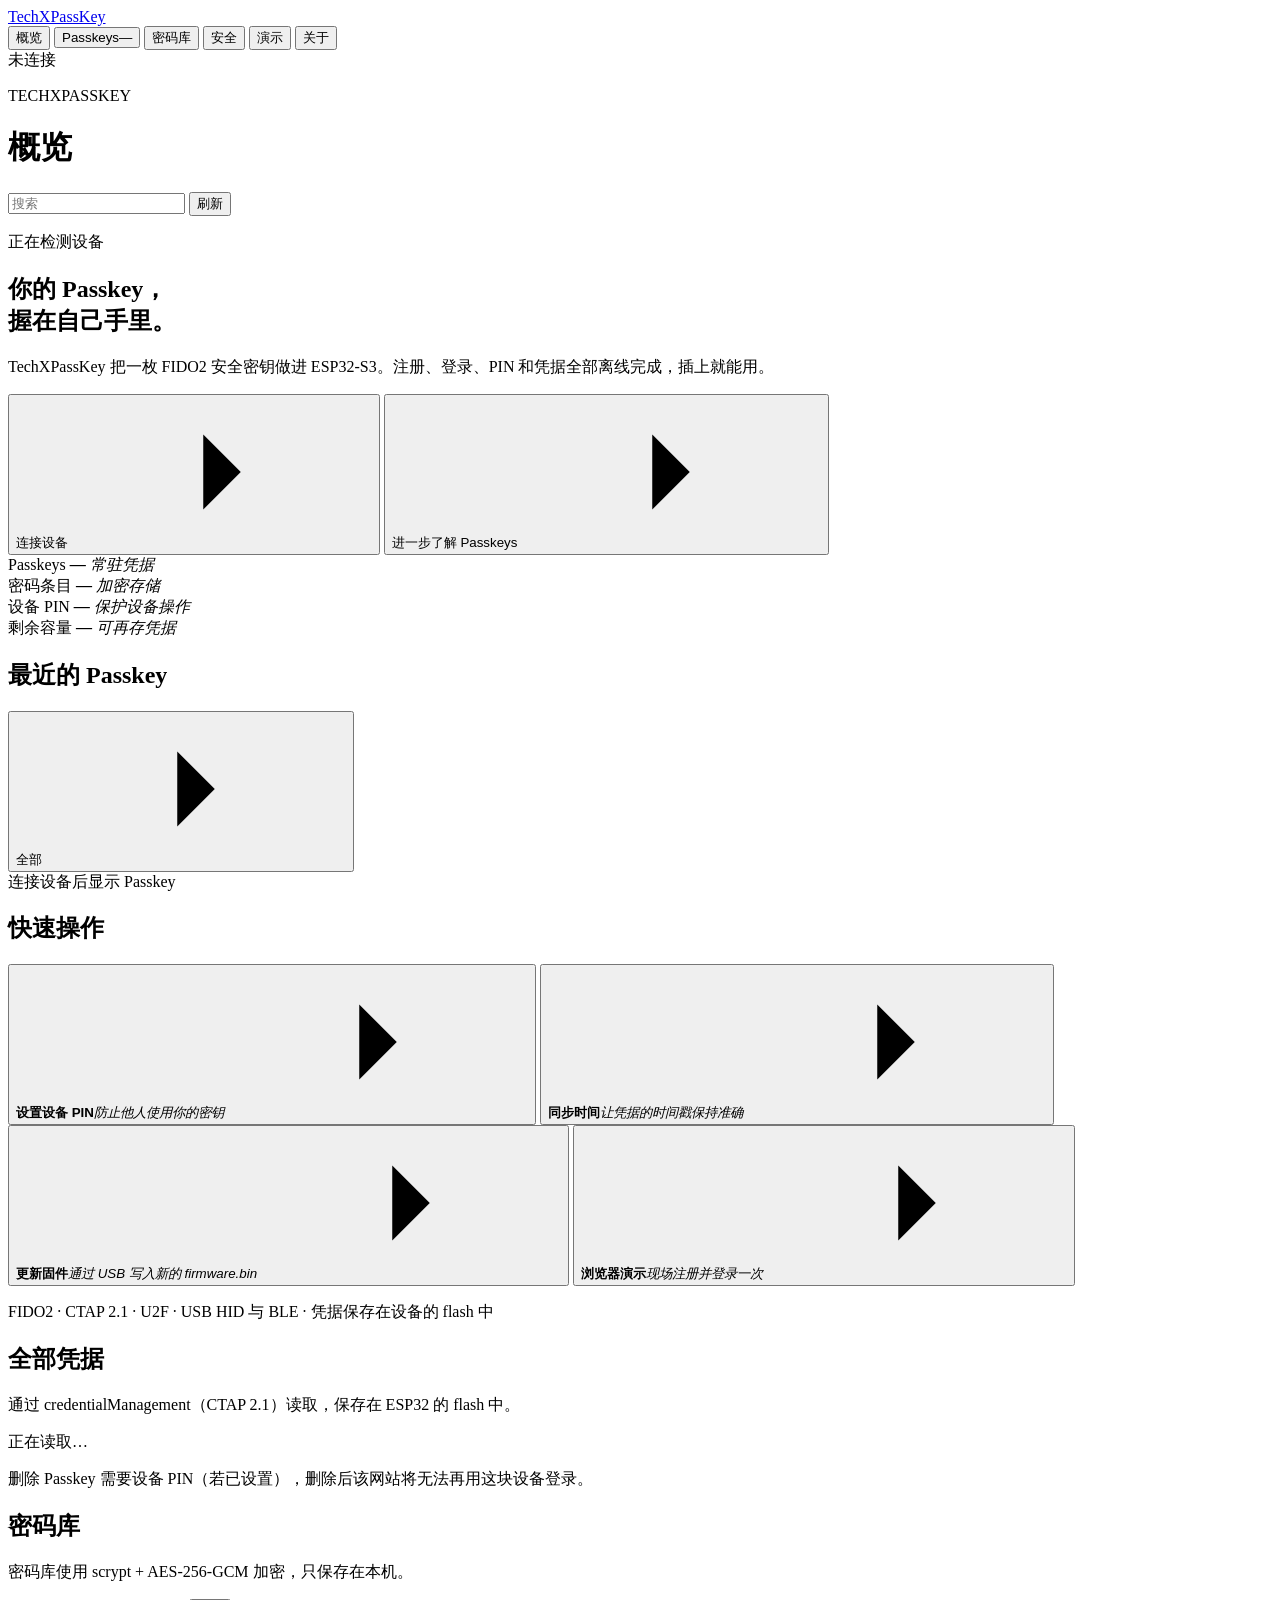
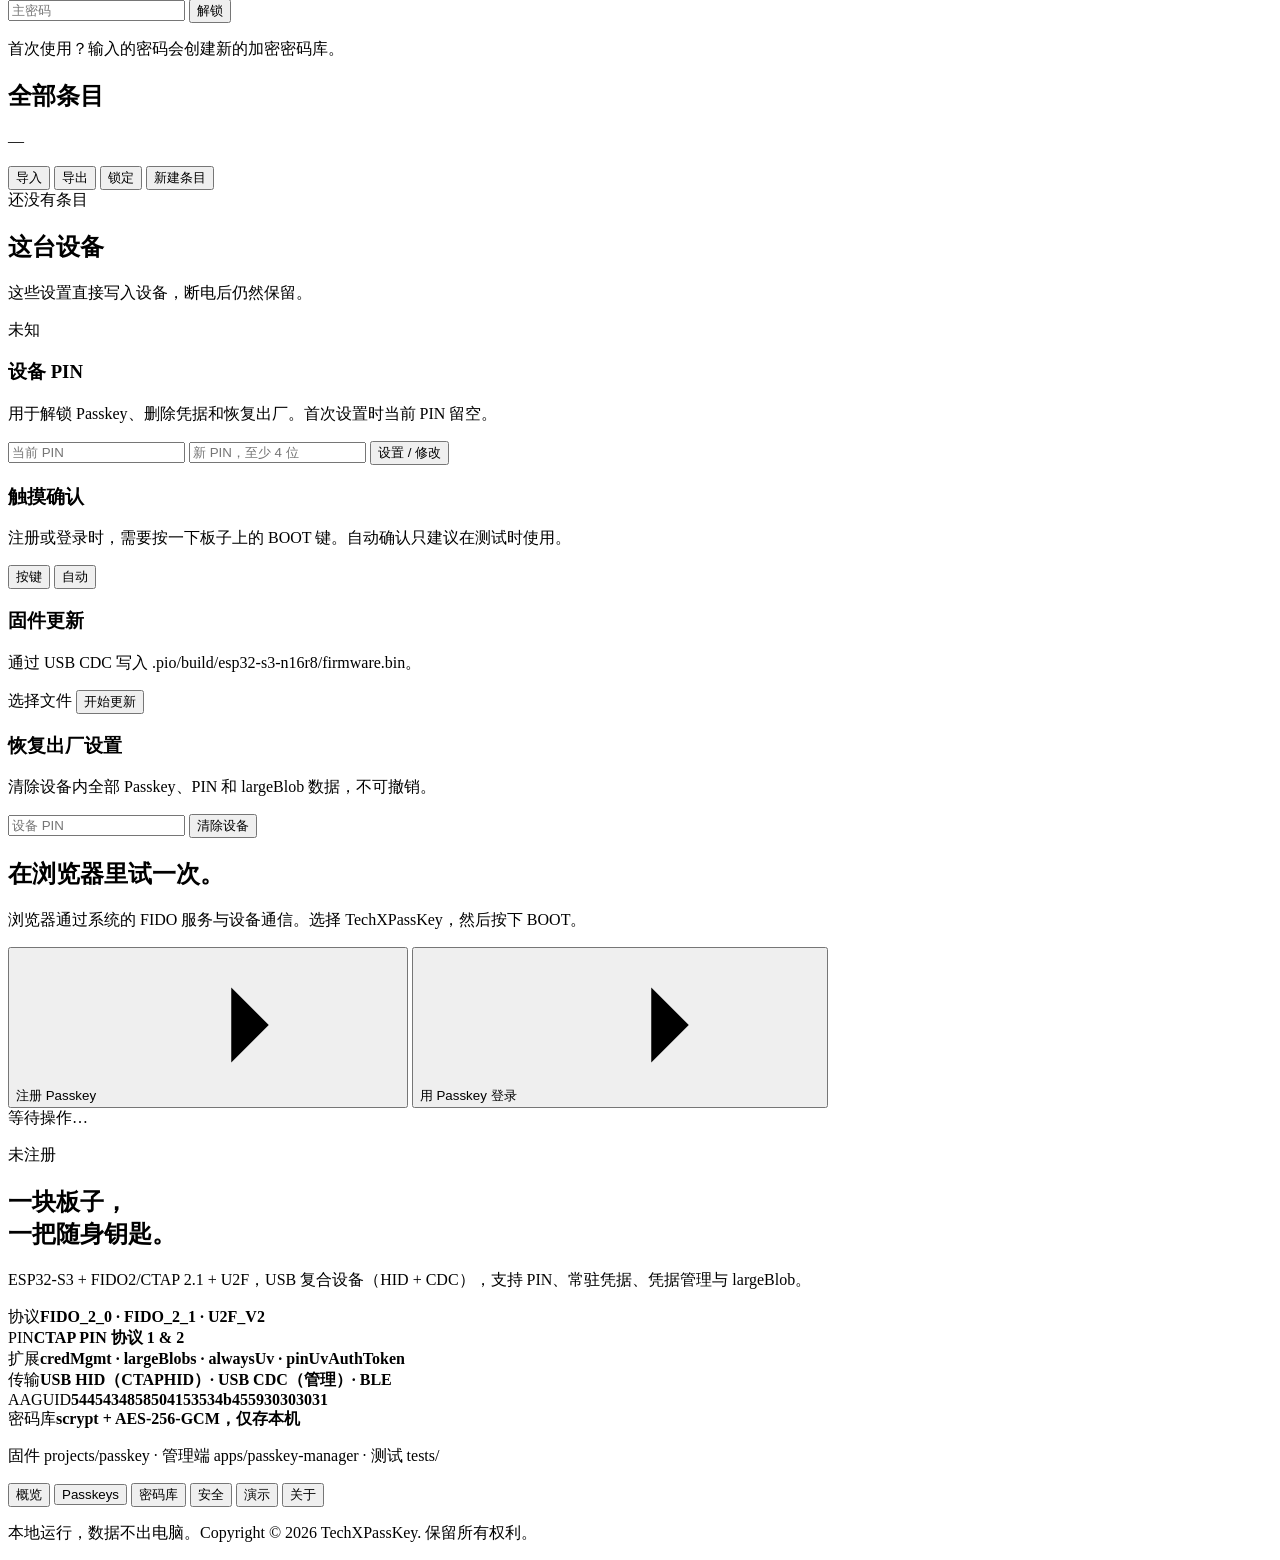
==== manager/web/index.html @ 2bb35ff6 "feat: ESP32-S3 FIDO2 passkey firmware, Apple-style manager and Android companion" ====
<!doctype html>
<html lang="zh-CN">
<head>
<meta charset="utf-8">
<meta name="viewport" content="width=device-width, initial-scale=1">
<title>TechXPassKey</title>
<link rel="stylesheet" href="/app.css">
<link rel="icon" href="/favicon.svg">
</head>
<body>
<svg width="0" height="0" style="position:absolute" aria-hidden="true">
  <defs>
    <symbol id="i-chevron" viewBox="0 0 24 24"><path d="m9 6 6 6-6 6"/></symbol>
    <symbol id="i-x" viewBox="0 0 24 24"><path d="m6 6 12 12M18 6 6 18"/></symbol>
    <symbol id="i-eye" viewBox="0 0 24 24"><path d="M2 12s3.5-6 10-6 10 6 10 6-3.5 6-10 6-10-6-10-6Z"/><circle cx="12" cy="12" r="3"/></symbol>
    <symbol id="i-sparkle" viewBox="0 0 24 24"><path d="M12 3v4m0 10v4M3 12h4m10 0h4M6 6l2.5 2.5M15.5 15.5 18 18M18 6l-2.5 2.5M8.5 15.5 6 18"/></symbol>
    <symbol id="i-upload" viewBox="0 0 24 24"><path d="M12 16V4m0 0 4 4m-4-4L8 8M4 20h16"/></symbol>
    <symbol id="i-lock" viewBox="0 0 24 24"><rect x="4" y="10" width="16" height="11" rx="3"/><path d="M8 10V7a4 4 0 0 1 8 0v3"/></symbol>
    <symbol id="i-check" viewBox="0 0 24 24"><path d="m5 13 4 4L19 7"/></symbol>
  </defs>
</svg>

<header class="gn">
  <div class="gn-wrap">
    <a class="gn-brand" href="#" data-view="overview">TechXPassKey</a>
    <nav class="gn-nav" aria-label="主导航">
      <button class="nav-item is-active" data-view="overview">概览</button>
      <button class="nav-item" data-view="passkeys">Passkeys<span class="gn-count" id="nav-passkeys">—</span></button>
      <button class="nav-item" data-view="vault">密码库</button>
      <button class="nav-item" data-view="security">安全</button>
      <button class="nav-item" data-view="demo">演示</button>
      <button class="nav-item" data-view="about">关于</button>
    </nav>
    <div class="gn-status" title="设备状态">
      <span class="dot" id="device-dot"></span>
      <span class="gn-device" id="device-name">未连接</span>
      <span class="gn-port" id="device-port"></span>
    </div>
  </div>
</header>

<main class="page">
  <div class="page-head">
    <p class="eyebrow" id="eyebrow">TECHXPASSKEY</p>
    <div class="page-head-row">
      <h1 id="page-title">概览</h1>
      <div class="page-tools">
        <label class="search">
          <input id="global-search" type="search" placeholder="搜索" autocomplete="off" aria-label="搜索">
        </label>
        <button class="text-link" id="btn-refresh">刷新</button>
      </div>
    </div>
  </div>

  <!-- OVERVIEW -->
  <section class="view" data-view="overview">
    <div class="hero">
      <p class="hero-badge" id="hero-badge"><span class="dot"></span><span>正在检测设备</span></p>
      <h2 class="hero-title">你的 Passkey，<br>握在自己手里。</h2>
      <p class="hero-sub">TechXPassKey 把一枚 FIDO2 安全密钥做进 ESP32-S3。注册、登录、PIN 和凭据全部离线完成，插上就能用。</p>
      <div class="hero-links">
        <button class="text-link" id="btn-connect">连接设备 <svg class="icon"><use href="#i-chevron"/></svg></button>
        <button class="text-link" id="btn-go-passkeys">进一步了解 Passkeys <svg class="icon"><use href="#i-chevron"/></svg></button>
      </div>
    </div>

    <div class="band">
      <div class="band-inner specs">
        <div class="spec">
          <span>Passkeys</span>
          <strong id="stat-passkeys">—</strong>
          <em id="stat-passkeys-foot">常驻凭据</em>
        </div>
        <div class="spec">
          <span>密码条目</span>
          <strong id="stat-vault">—</strong>
          <em id="stat-vault-foot">加密存储</em>
        </div>
        <div class="spec">
          <span>设备 PIN</span>
          <strong id="stat-pin">—</strong>
          <em id="stat-pin-foot">保护设备操作</em>
        </div>
        <div class="spec">
          <span>剩余容量</span>
          <strong id="stat-space">—</strong>
          <em>可再存凭据</em>
        </div>
      </div>
    </div>

    <section class="block">
      <div class="block-head">
        <h2>最近的 Passkey</h2>
        <button class="text-link" data-view="passkeys">全部 <svg class="icon"><use href="#i-chevron"/></svg></button>
      </div>
      <div class="list" id="overview-passkeys">
        <div class="empty">连接设备后显示 Passkey</div>
      </div>
    </section>

    <section class="block">
      <h2>快速操作</h2>
      <div class="action-list">
        <button class="action-row" data-action="set-pin">
          <span><strong>设置设备 PIN</strong><em>防止他人使用你的密钥</em></span>
          <svg class="icon"><use href="#i-chevron"/></svg>
        </button>
        <button class="action-row" data-action="sync-time">
          <span><strong>同步时间</strong><em>让凭据的时间戳保持准确</em></span>
          <svg class="icon"><use href="#i-chevron"/></svg>
        </button>
        <button class="action-row" data-action="ota">
          <span><strong>更新固件</strong><em>通过 USB 写入新的 firmware.bin</em></span>
          <svg class="icon"><use href="#i-chevron"/></svg>
        </button>
        <button class="action-row" data-action="demo">
          <span><strong>浏览器演示</strong><em>现场注册并登录一次</em></span>
          <svg class="icon"><use href="#i-chevron"/></svg>
        </button>
      </div>
    </section>

    <p class="footnote">FIDO2 · CTAP 2.1 · U2F · USB HID 与 BLE · 凭据保存在设备的 flash 中</p>
  </section>

  <!-- PASSKEYS -->
  <section class="view is-hidden" data-view="passkeys">
      <div class="block-head">
      <div>
        <h2>全部凭据</h2>
        <p class="muted">通过 credentialManagement（CTAP 2.1）读取，保存在 ESP32 的 flash 中。</p>
      </div>
    </div>
    <div class="list" id="passkey-list">
      <div class="empty">正在读取…</div>
    </div>
    <p class="footnote">删除 Passkey 需要设备 PIN（若已设置），删除后该网站将无法再用这块设备登录。</p>
  </section>

  <!-- VAULT -->
  <section class="view is-hidden" data-view="vault">
    <div id="vault-locked" class="vault-lock">
      <h2 id="unlock-title">密码库</h2>
      <p class="vault-sub" id="unlock-sub">密码库使用 scrypt + AES-256-GCM 加密，只保存在本机。</p>
      <form id="unlock-form" class="vault-form">
        <input class="field" id="unlock-password" type="password" placeholder="主密码" autocomplete="current-password">
        <button class="btn primary" type="submit" id="unlock-submit">解锁</button>
      </form>
      <p class="footnote" id="unlock-hint">首次使用？输入的密码会创建新的加密密码库。</p>
    </div>

    <div id="vault-unlocked" class="is-hidden">
      <div class="block-head">
        <div>
          <h2>全部条目</h2>
          <p class="muted" id="vault-summary">—</p>
        </div>
        <div class="head-actions">
          <button class="text-link" id="btn-vault-import">导入</button>
          <button class="text-link" id="btn-vault-export">导出</button>
          <button class="text-link" id="btn-vault-lock">锁定</button>
          <button class="btn primary small" id="btn-vault-add">新建条目</button>
        </div>
      </div>
      <div class="list" id="vault-list">
        <div class="empty">还没有条目</div>
      </div>
    </div>
  </section>

  <!-- SECURITY -->
  <section class="view is-hidden" data-view="security">
      <div class="block-head">
      <div>
        <h2>这台设备</h2>
        <p class="muted">这些设置直接写入设备，断电后仍然保留。</p>
      </div>
      <span class="pill" id="pin-pill">未知</span>
    </div>

    <div class="setting">
      <div class="setting-text">
        <h3>设备 PIN</h3>
        <p>用于解锁 Passkey、删除凭据和恢复出厂。首次设置时当前 PIN 留空。</p>
      </div>
      <form id="pin-form" class="setting-form wide">
        <input class="field" id="pin-current" type="password" placeholder="当前 PIN" autocomplete="off">
        <input class="field" id="pin-new" type="password" placeholder="新 PIN，至少 4 位" autocomplete="new-password">
        <button class="btn primary small" type="submit" id="pin-submit">设置 / 修改</button>
      </form>
    </div>

    <div class="setting">
      <div class="setting-text">
        <h3>触摸确认</h3>
        <p>注册或登录时，需要按一下板子上的 BOOT 键。自动确认只建议在测试时使用。</p>
      </div>
      <div class="setting-control">
        <div class="segmented" id="upmode-seg">
          <button data-mode="button" class="is-active">按键</button>
          <button data-mode="auto">自动</button>
        </div>
      </div>
    </div>

    <div class="setting">
      <div class="setting-text">
        <h3>固件更新</h3>
        <p>通过 USB CDC 写入 .pio/build/esp32-s3-n16r8/firmware.bin。</p>
      </div>
      <div class="setting-form">
        <label class="file-pick">
          <input type="file" id="ota-file" accept=".bin" hidden>
          <span class="btn ghost small" id="ota-file-label">选择文件</span>
        </label>
        <button class="btn primary small" id="btn-ota">开始更新</button>
      </div>
    </div>
    <div class="progress is-hidden" id="ota-progress"><div class="bar"></div></div>

    <div class="setting setting-danger">
      <div class="setting-text">
        <h3>恢复出厂设置</h3>
        <p>清除设备内全部 Passkey、PIN 和 largeBlob 数据，不可撤销。</p>
      </div>
      <form id="reset-form" class="setting-form">
        <input class="field" id="reset-pin" type="password" placeholder="设备 PIN">
        <button class="btn danger small" type="submit">清除设备</button>
      </form>
    </div>
  </section>

  <!-- DEMO -->
  <section class="view is-hidden" data-view="demo">
    <div class="demo-head">
      <h2>在浏览器里试一次。</h2>
      <p class="muted">浏览器通过系统的 FIDO 服务与设备通信。选择 TechXPassKey，然后按下 BOOT。</p>
      <div class="hero-links">
        <button class="text-link" id="btn-wa-register">注册 Passkey <svg class="icon"><use href="#i-chevron"/></svg></button>
        <button class="text-link" id="btn-wa-login">用 Passkey 登录 <svg class="icon"><use href="#i-chevron"/></svg></button>
      </div>
    </div>
    <div class="log" id="demo-log"><span class="dim">等待操作…</span></div>
    <p class="footnote" id="demo-state">未注册</p>
  </section>

  <!-- ABOUT -->
  <section class="view is-hidden" data-view="about">
    <div class="about-hero">
      <h2>一块板子，<br>一把随身钥匙。</h2>
      <p class="muted">ESP32-S3 + FIDO2/CTAP 2.1 + U2F，USB 复合设备（HID + CDC），支持 PIN、常驻凭据、凭据管理与 largeBlob。</p>
    </div>
    <div class="spec-list">
      <div class="spec-line"><span>协议</span><strong>FIDO_2_0 · FIDO_2_1 · U2F_V2</strong></div>
      <div class="spec-line"><span>PIN</span><strong>CTAP PIN 协议 1 & 2</strong></div>
      <div class="spec-line"><span>扩展</span><strong>credMgmt · largeBlobs · alwaysUv · pinUvAuthToken</strong></div>
      <div class="spec-line"><span>传输</span><strong>USB HID（CTAPHID）· USB CDC（管理）· BLE</strong></div>
      <div class="spec-line"><span>AAGUID</span><strong class="mono">5445434858504153534b455930303031</strong></div>
      <div class="spec-line"><span>密码库</span><strong>scrypt + AES-256-GCM，仅存本机</strong></div>
    </div>
    <p class="footnote">固件 projects/passkey · 管理端 apps/passkey-manager · 测试 tests/</p>
  </section>

  <footer class="foot">
    <div class="foot-links">
      <button data-view="overview">概览</button>
      <button data-view="passkeys">Passkeys</button>
      <button data-view="vault">密码库</button>
      <button data-view="security">安全</button>
      <button data-view="demo">演示</button>
      <button data-view="about">关于</button>
    </div>
    <p>本地运行，数据不出电脑。Copyright © 2026 TechXPassKey. 保留所有权利。</p>
  </footer>
</main>

<div id="modal-root"></div>
<div id="toast-root" class="toasts"></div>
<script src="/app.js"></script>
</body>
</html>
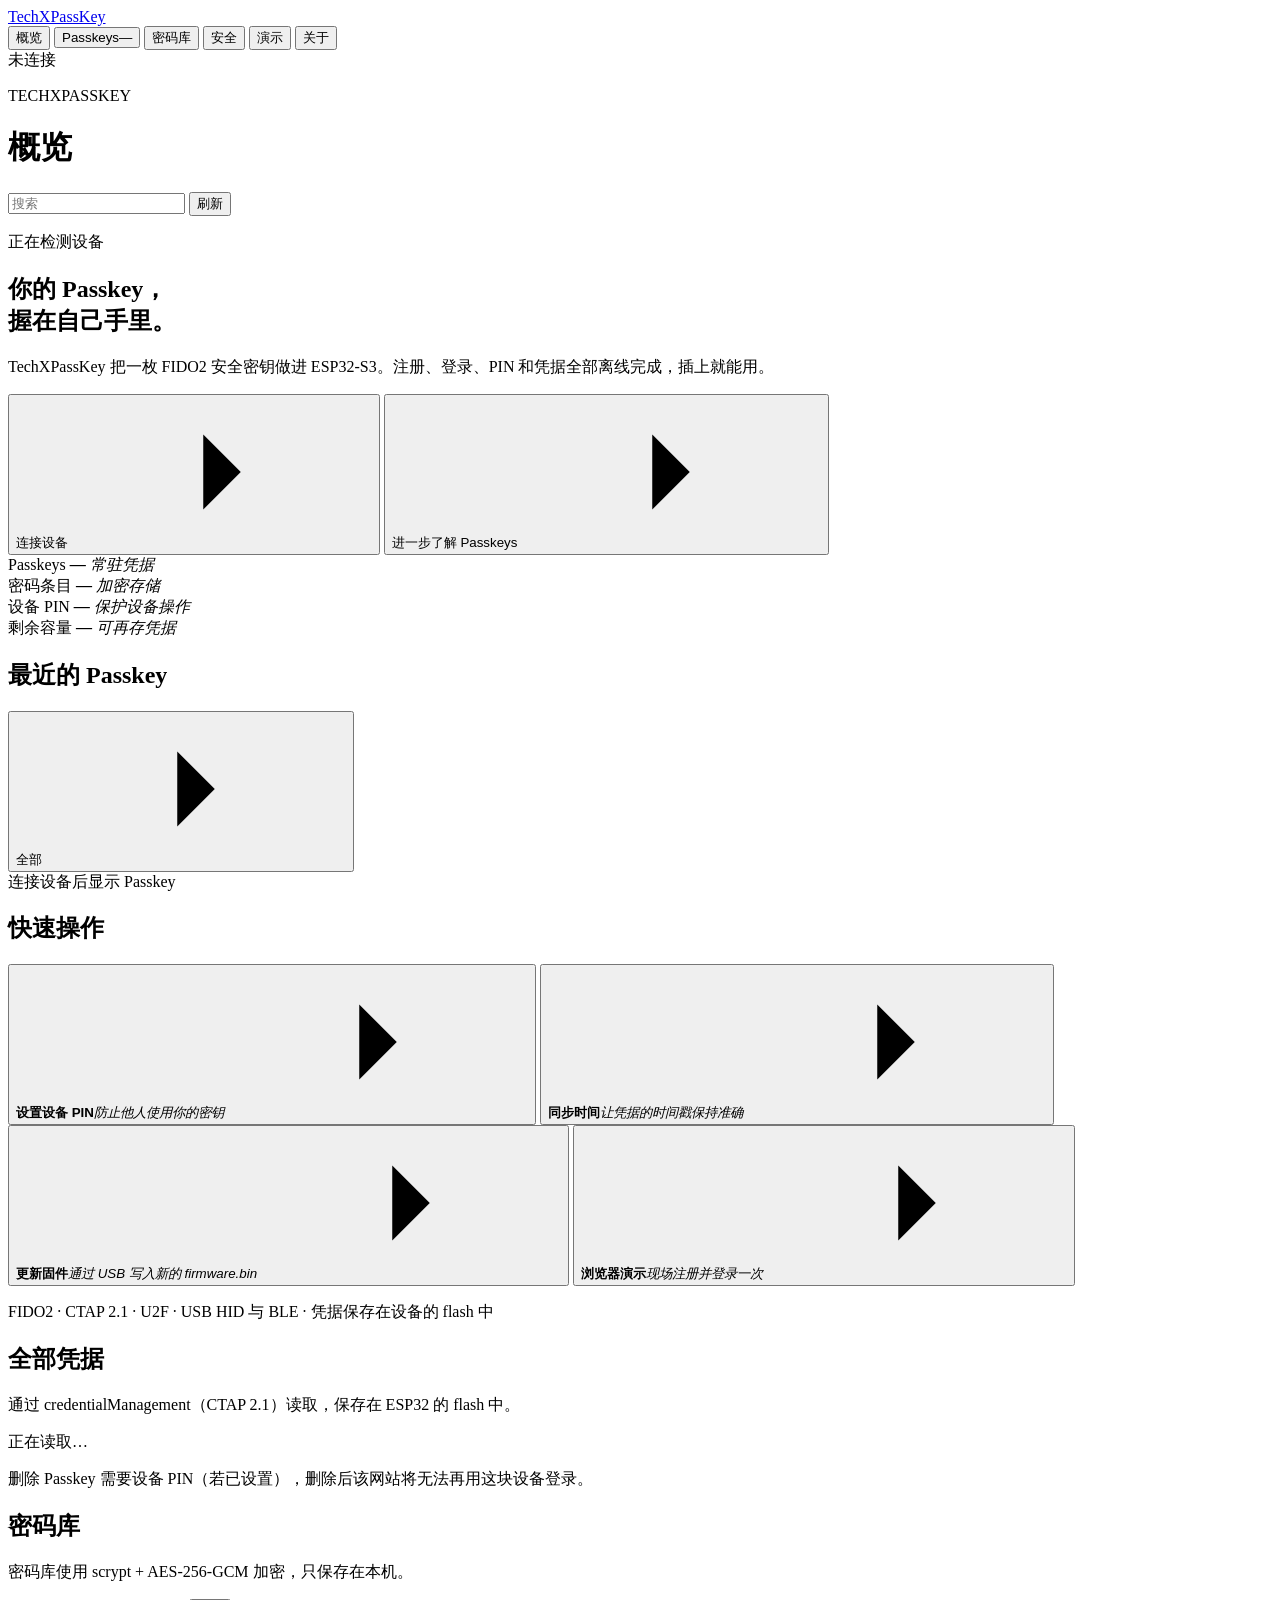
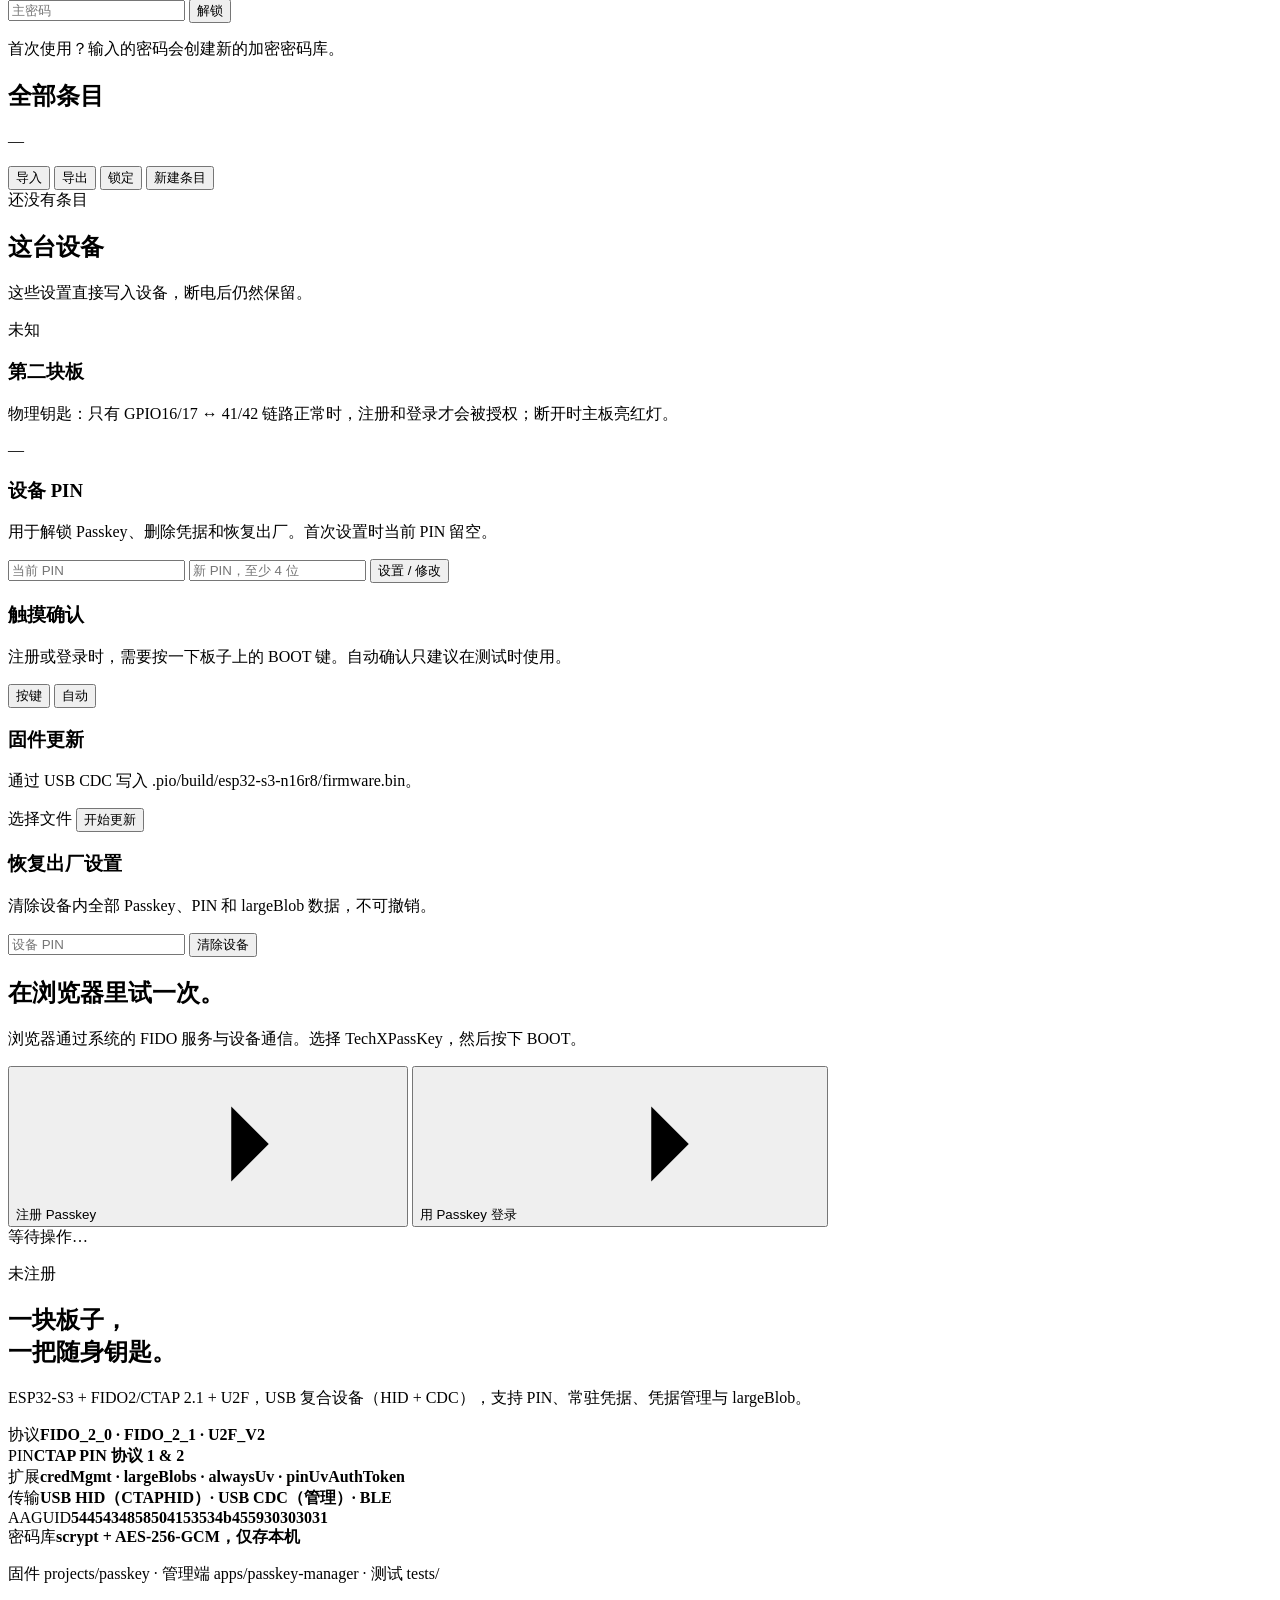
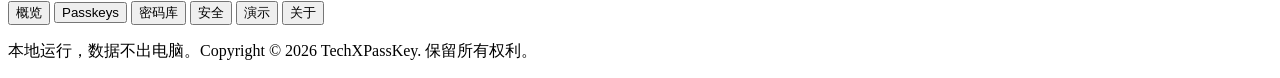
==== commit 8383100e: "feat(firmware): two-board UART interlock with PIN kept on the main board" ====
--- a/manager/web/index.html
+++ b/manager/web/index.html
@@ -182,6 +182,16 @@
 
     <div class="setting">
       <div class="setting-text">
+        <h3>第二块板</h3>
+        <p>物理钥匙：只有 GPIO16/17 ↔ 41/42 链路正常时，注册和登录才会被授权；断开时主板亮红灯。</p>
+      </div>
+      <div class="setting-control">
+        <span class="pill" id="il-pill">—</span>
+      </div>
+    </div>
+
+    <div class="setting">
+      <div class="setting-text">
         <h3>设备 PIN</h3>
         <p>用于解锁 Passkey、删除凭据和恢复出厂。首次设置时当前 PIN 留空。</p>
       </div>
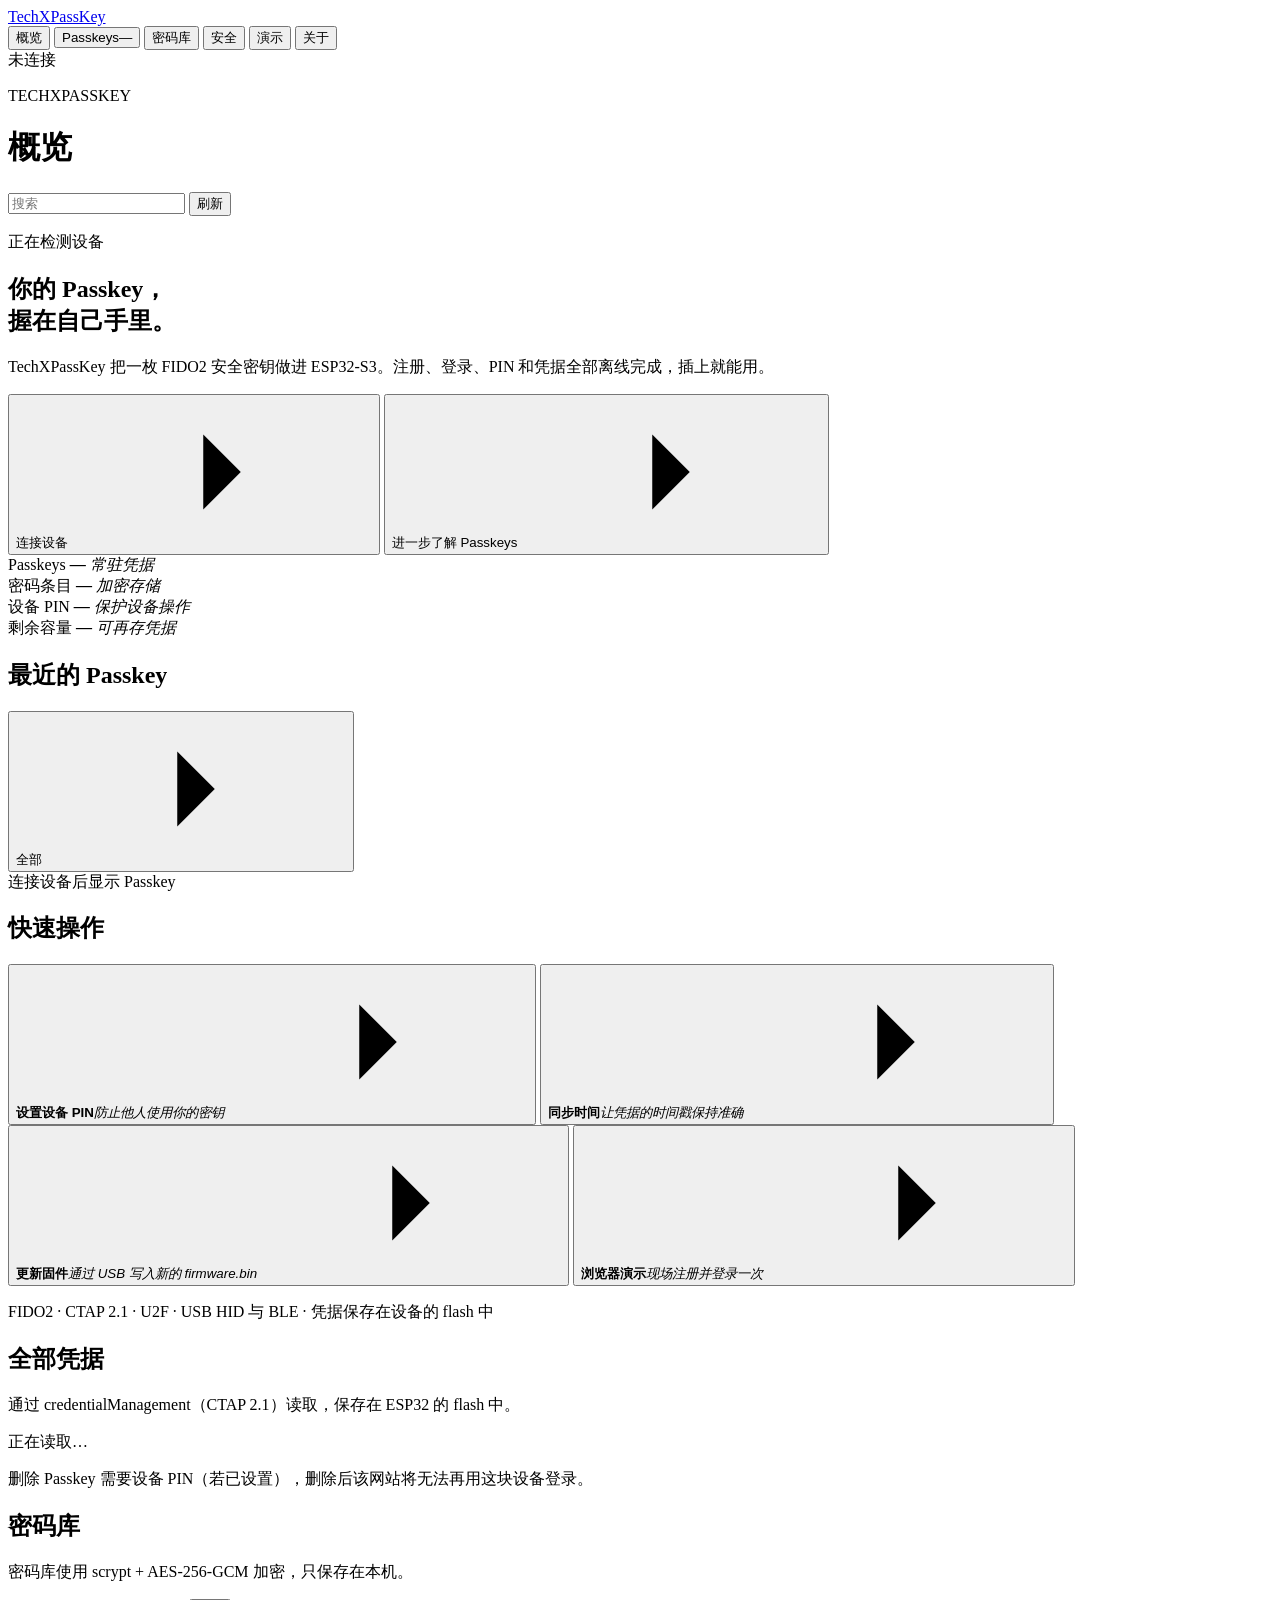
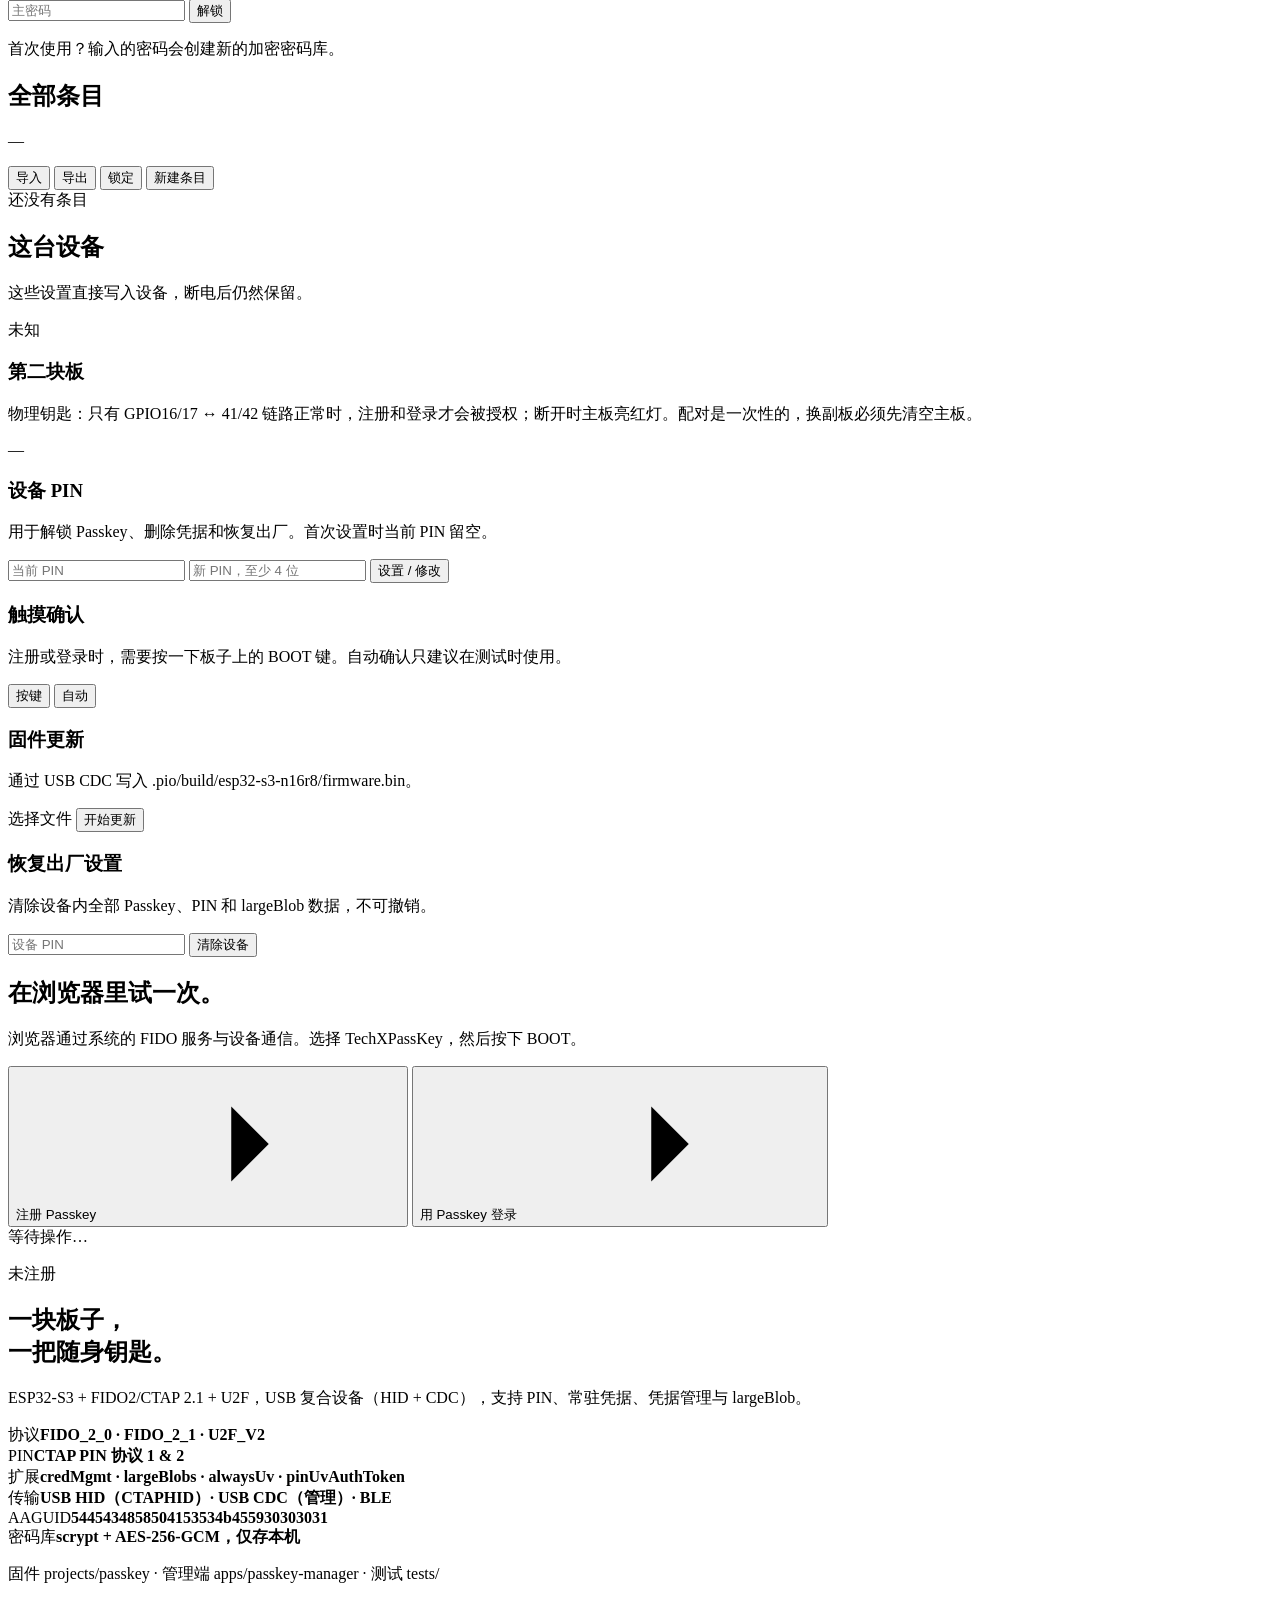
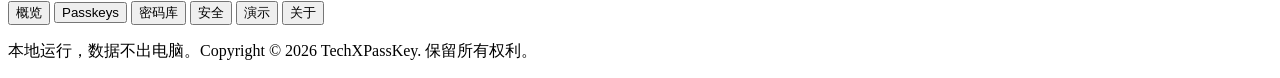
==== commit 904180bf: "fix(interlock): make pairing one-shot, refuse replacement boards without wiping main" ====
--- a/manager/web/index.html
+++ b/manager/web/index.html
@@ -183,7 +183,7 @@
     <div class="setting">
       <div class="setting-text">
         <h3>第二块板</h3>
-        <p>物理钥匙：只有 GPIO16/17 ↔ 41/42 链路正常时，注册和登录才会被授权；断开时主板亮红灯。</p>
+        <p>物理钥匙：只有 GPIO16/17 ↔ 41/42 链路正常时，注册和登录才会被授权；断开时主板亮红灯。配对是一次性的，换副板必须先清空主板。</p>
       </div>
       <div class="setting-control">
         <span class="pill" id="il-pill">—</span>
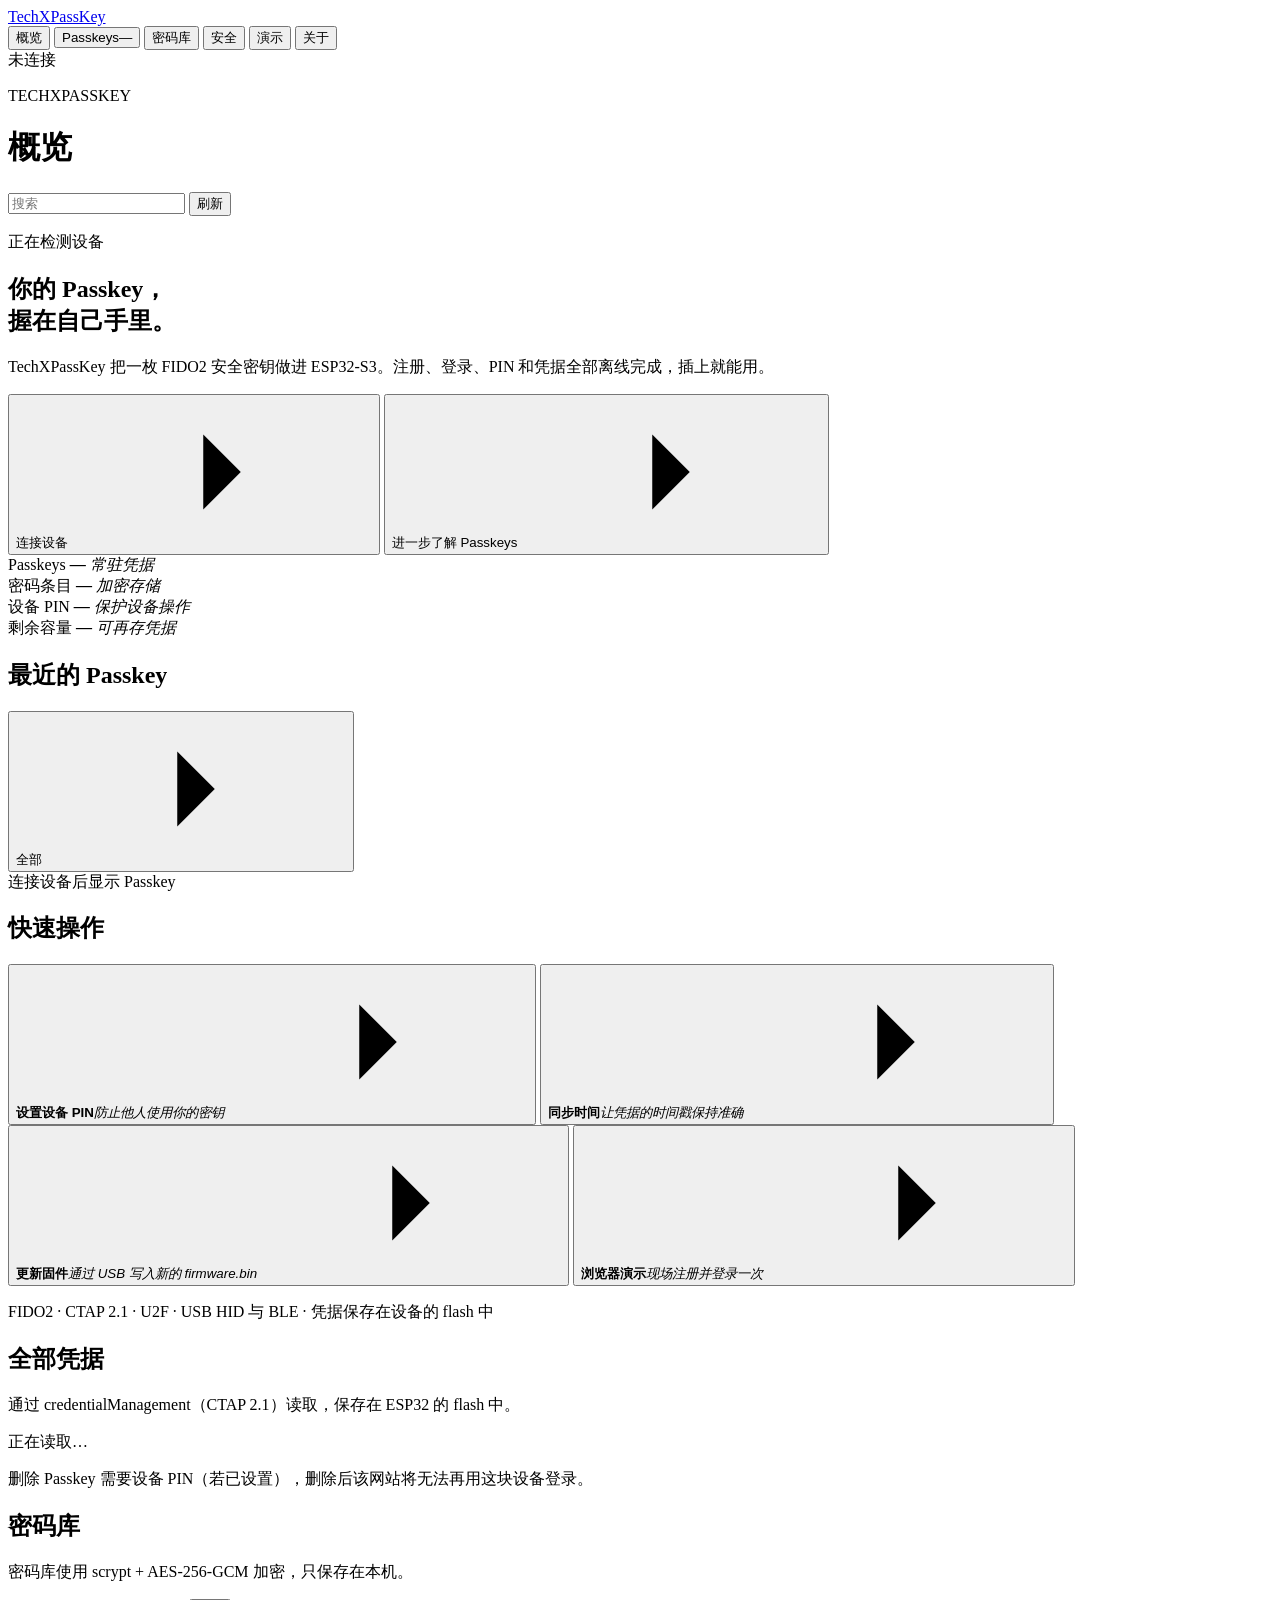
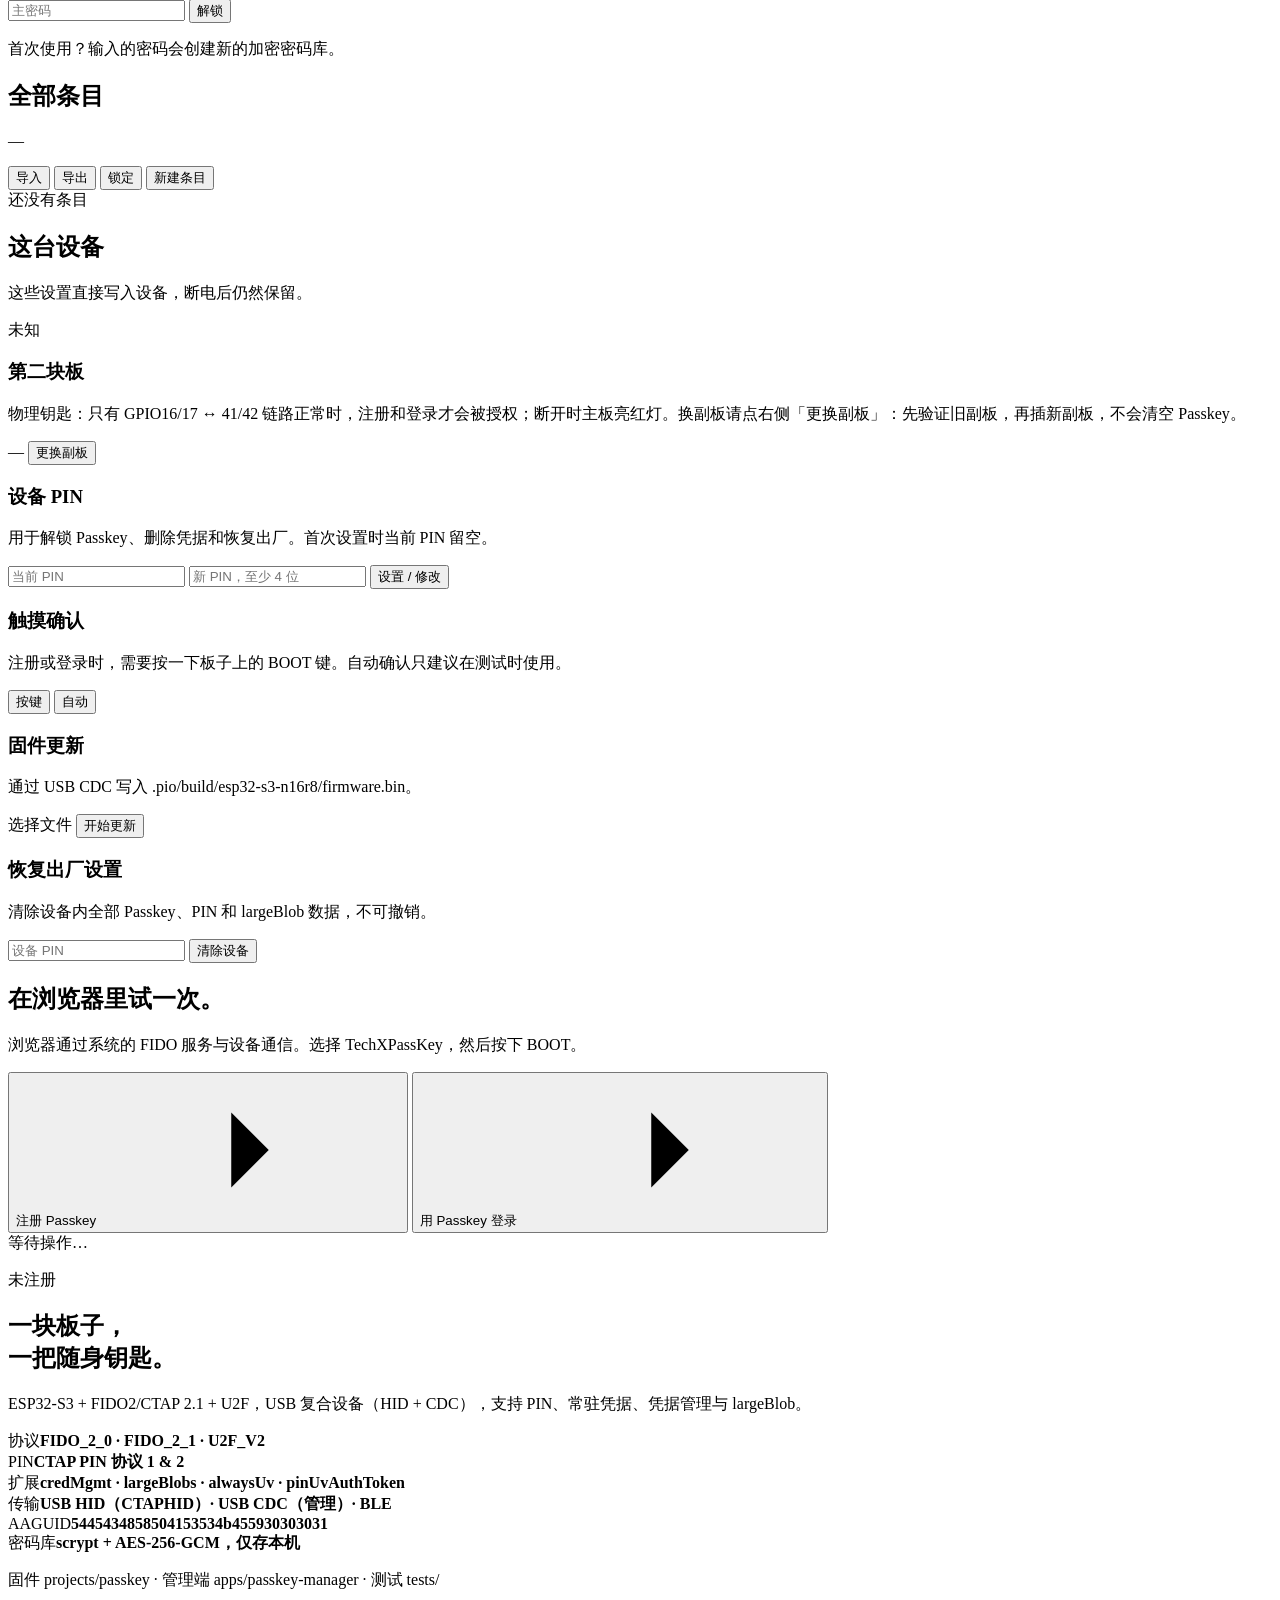
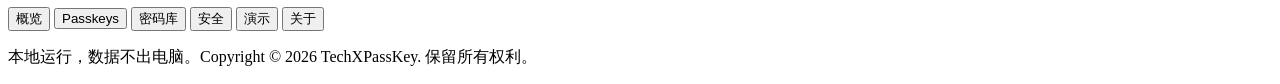
==== commit 104792a3: "feat(interlock): add replace-key flow (verify old board, pair new board, keep passkeys)" ====
--- a/manager/web/index.html
+++ b/manager/web/index.html
@@ -183,10 +183,11 @@
     <div class="setting">
       <div class="setting-text">
         <h3>第二块板</h3>
-        <p>物理钥匙：只有 GPIO16/17 ↔ 41/42 链路正常时，注册和登录才会被授权；断开时主板亮红灯。配对是一次性的，换副板必须先清空主板。</p>
+        <p>物理钥匙：只有 GPIO16/17 ↔ 41/42 链路正常时，注册和登录才会被授权；断开时主板亮红灯。换副板请点右侧「更换副板」：先验证旧副板，再插新副板，不会清空 Passkey。</p>
       </div>
       <div class="setting-control">
         <span class="pill" id="il-pill">—</span>
+        <button class="btn ghost small" id="btn-replace-key">更换副板</button>
       </div>
     </div>
 
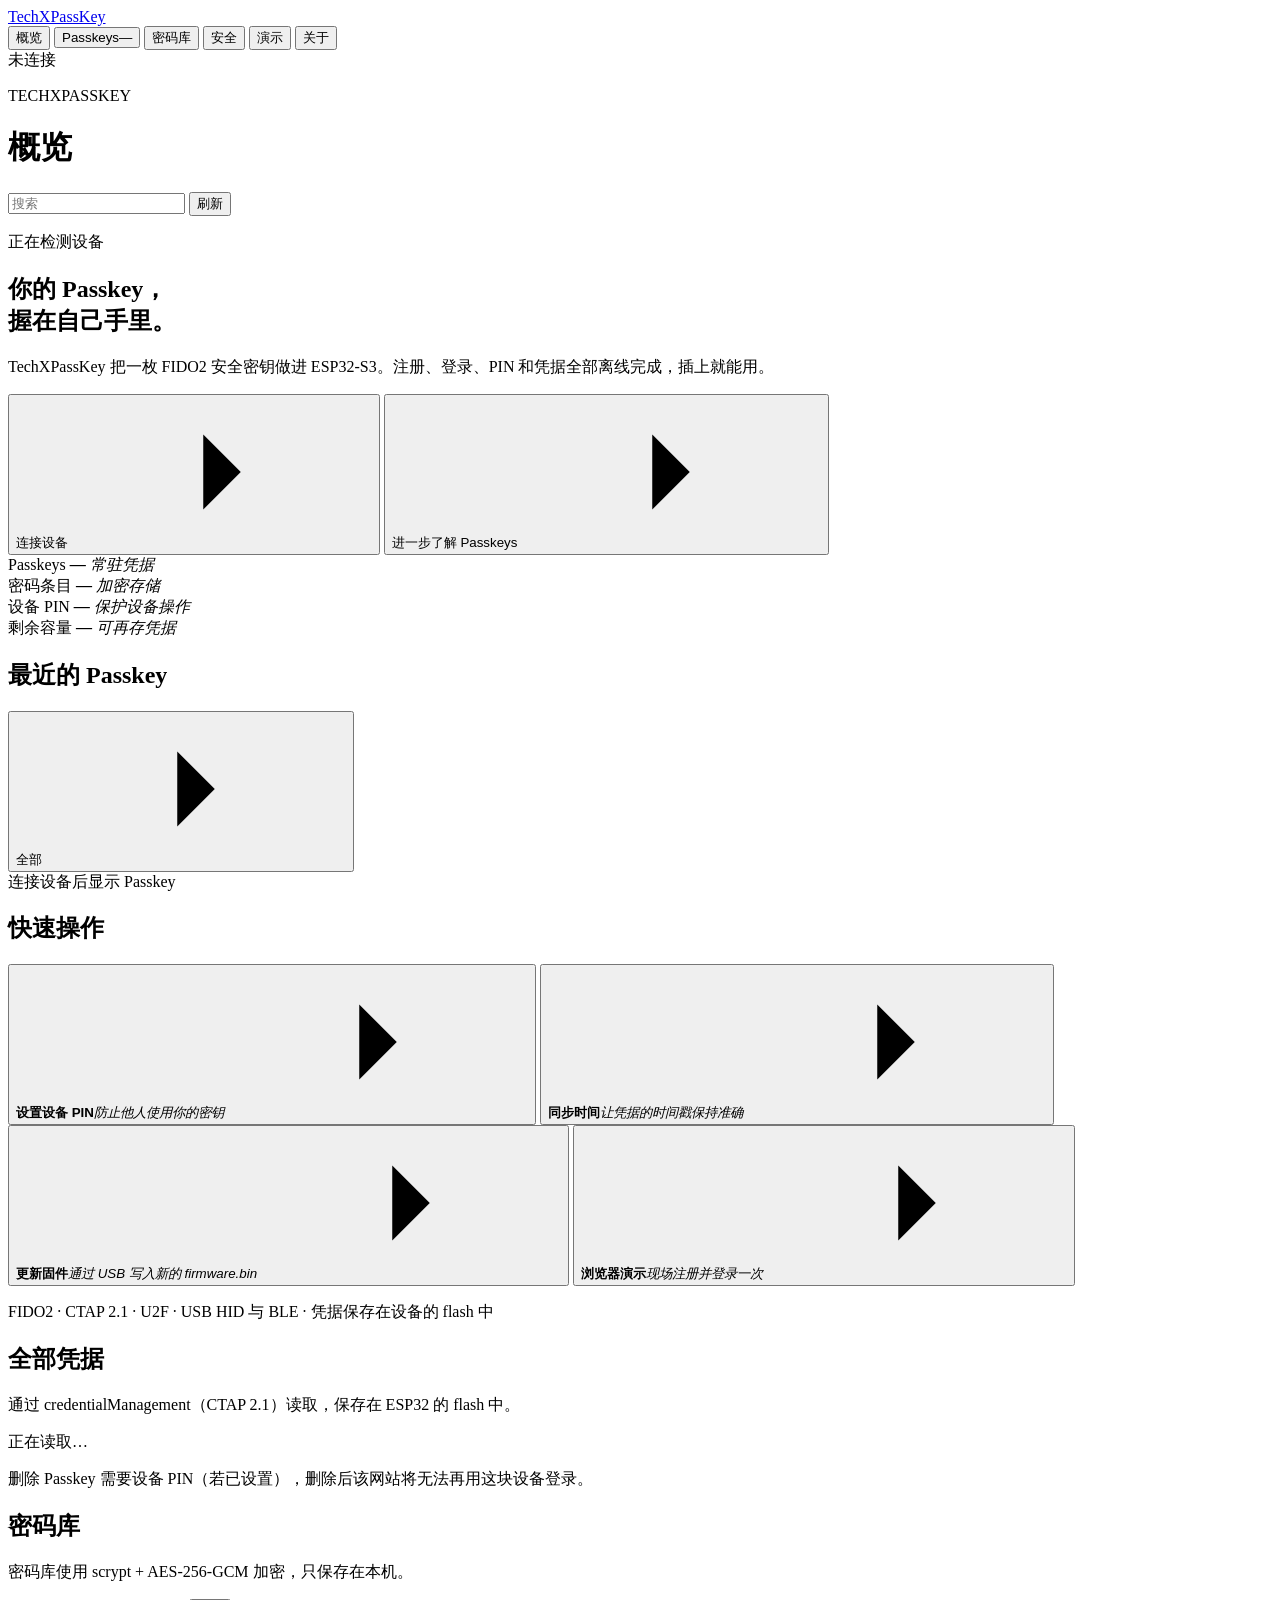
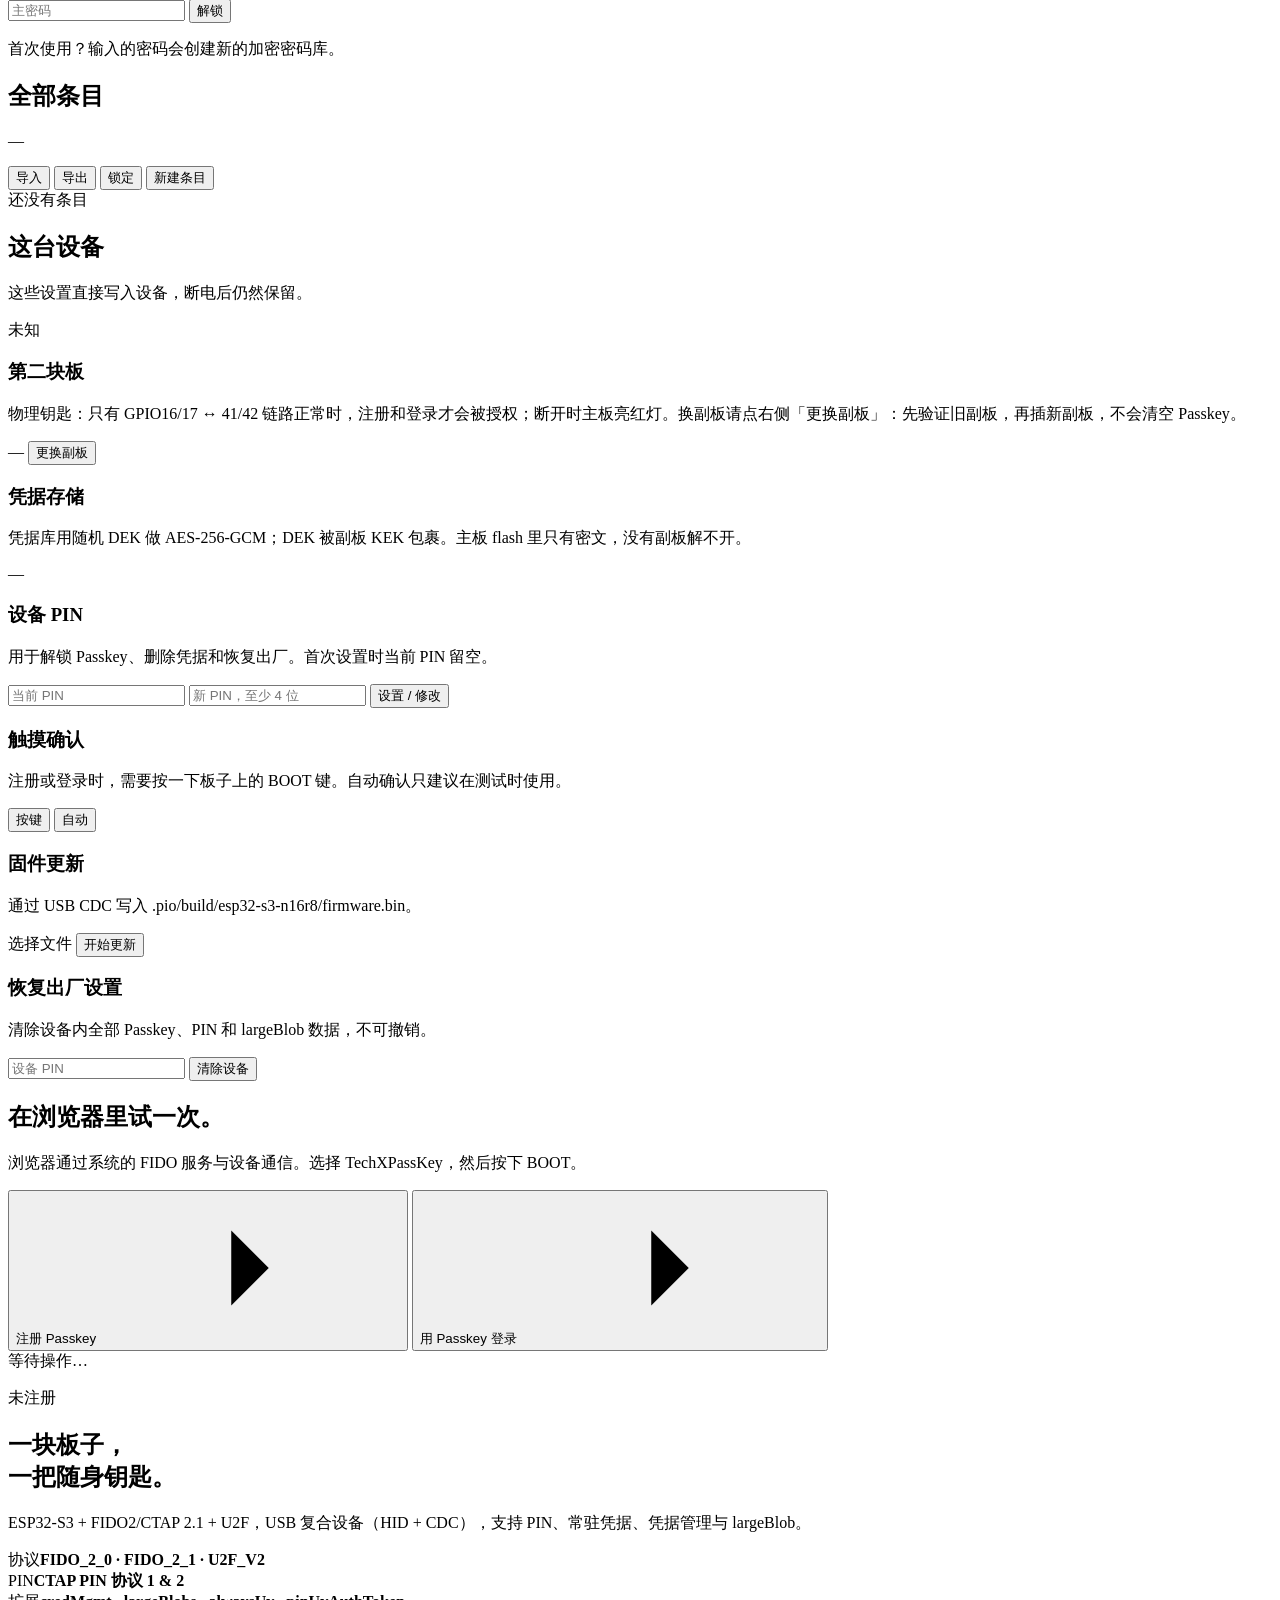
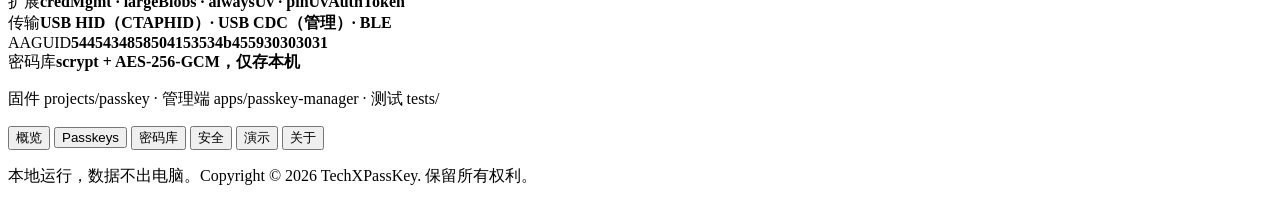
==== commit 029a4141: "feat(security): encrypt largeBlob and gate OTA/PIN/UP-mode behind the interlock" ====
--- a/manager/web/index.html
+++ b/manager/web/index.html
@@ -193,6 +193,16 @@
 
     <div class="setting">
       <div class="setting-text">
+        <h3>凭据存储</h3>
+        <p>凭据库用随机 DEK 做 AES-256-GCM；DEK 被副板 KEK 包裹。主板 flash 里只有密文，没有副板解不开。</p>
+      </div>
+      <div class="setting-control">
+        <span class="pill" id="enc-pill">—</span>
+      </div>
+    </div>
+
+    <div class="setting">
+      <div class="setting-text">
         <h3>设备 PIN</h3>
         <p>用于解锁 Passkey、删除凭据和恢复出厂。首次设置时当前 PIN 留空。</p>
       </div>
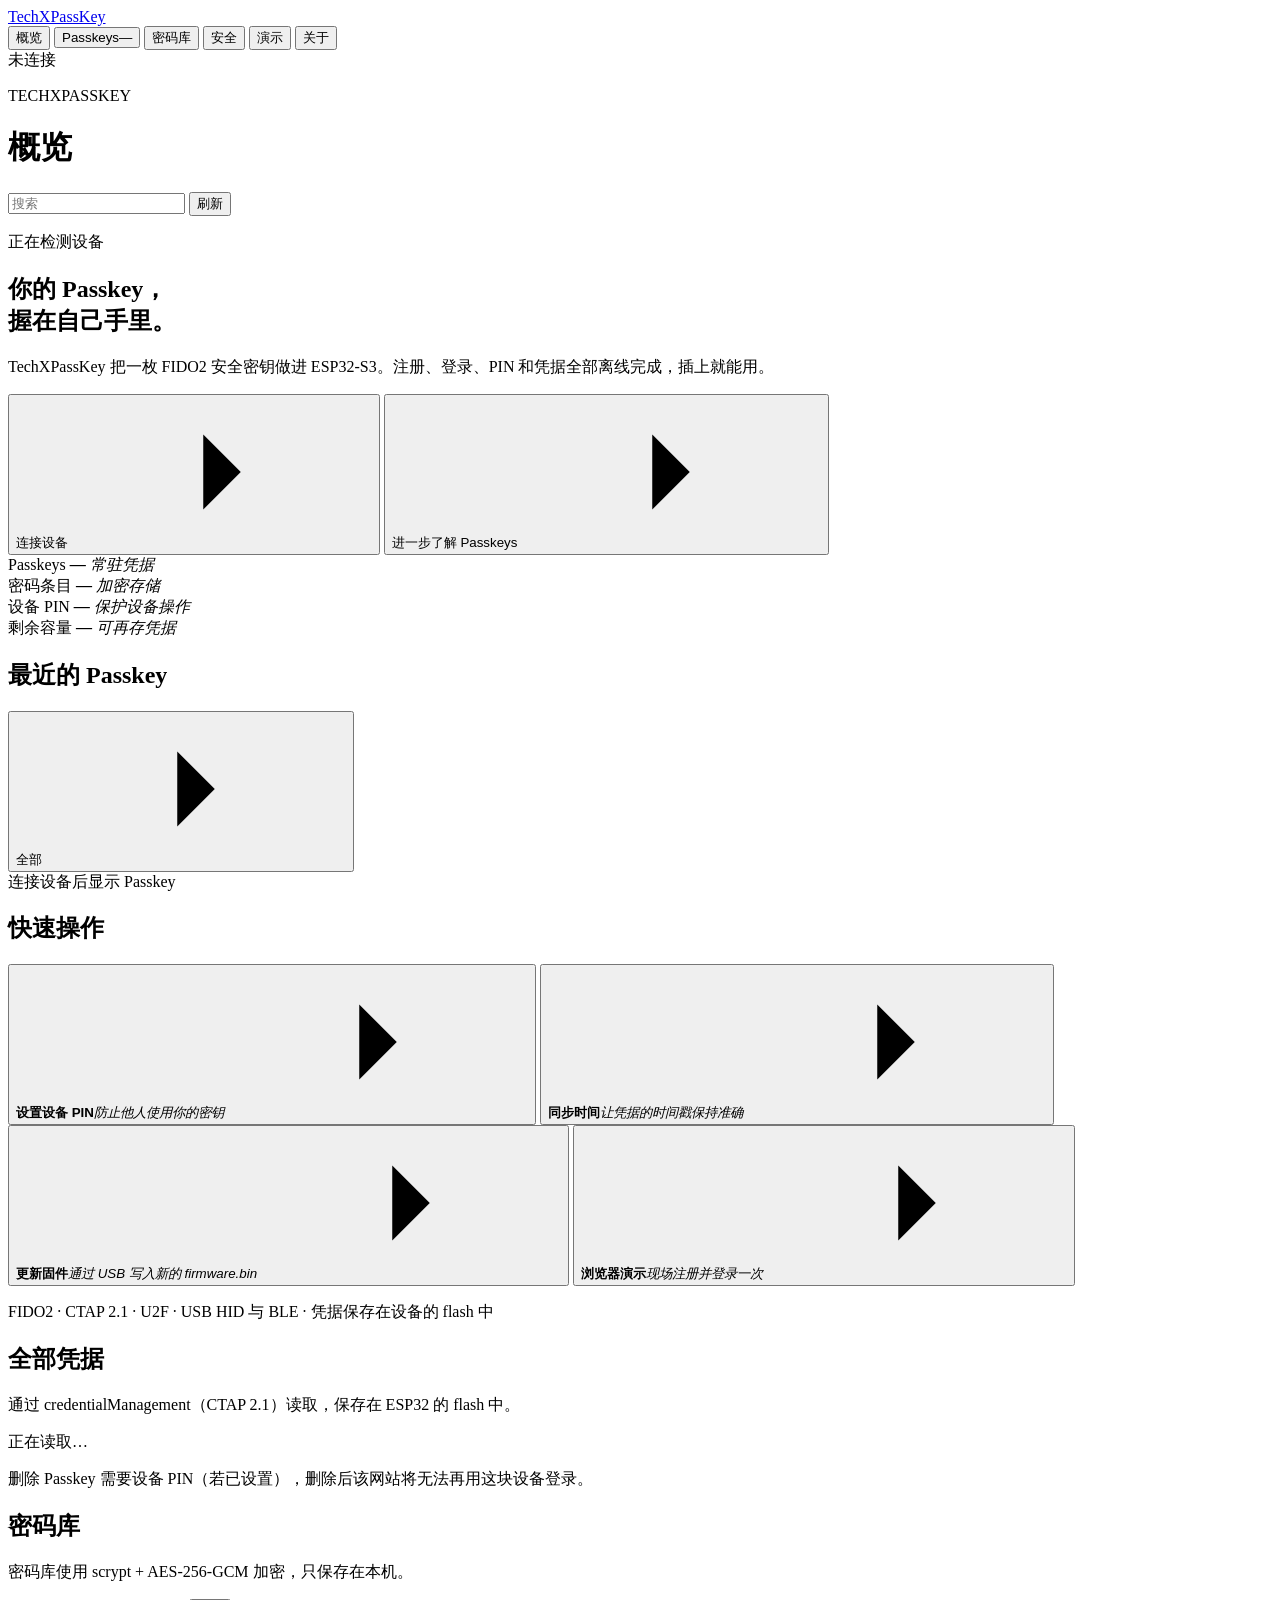
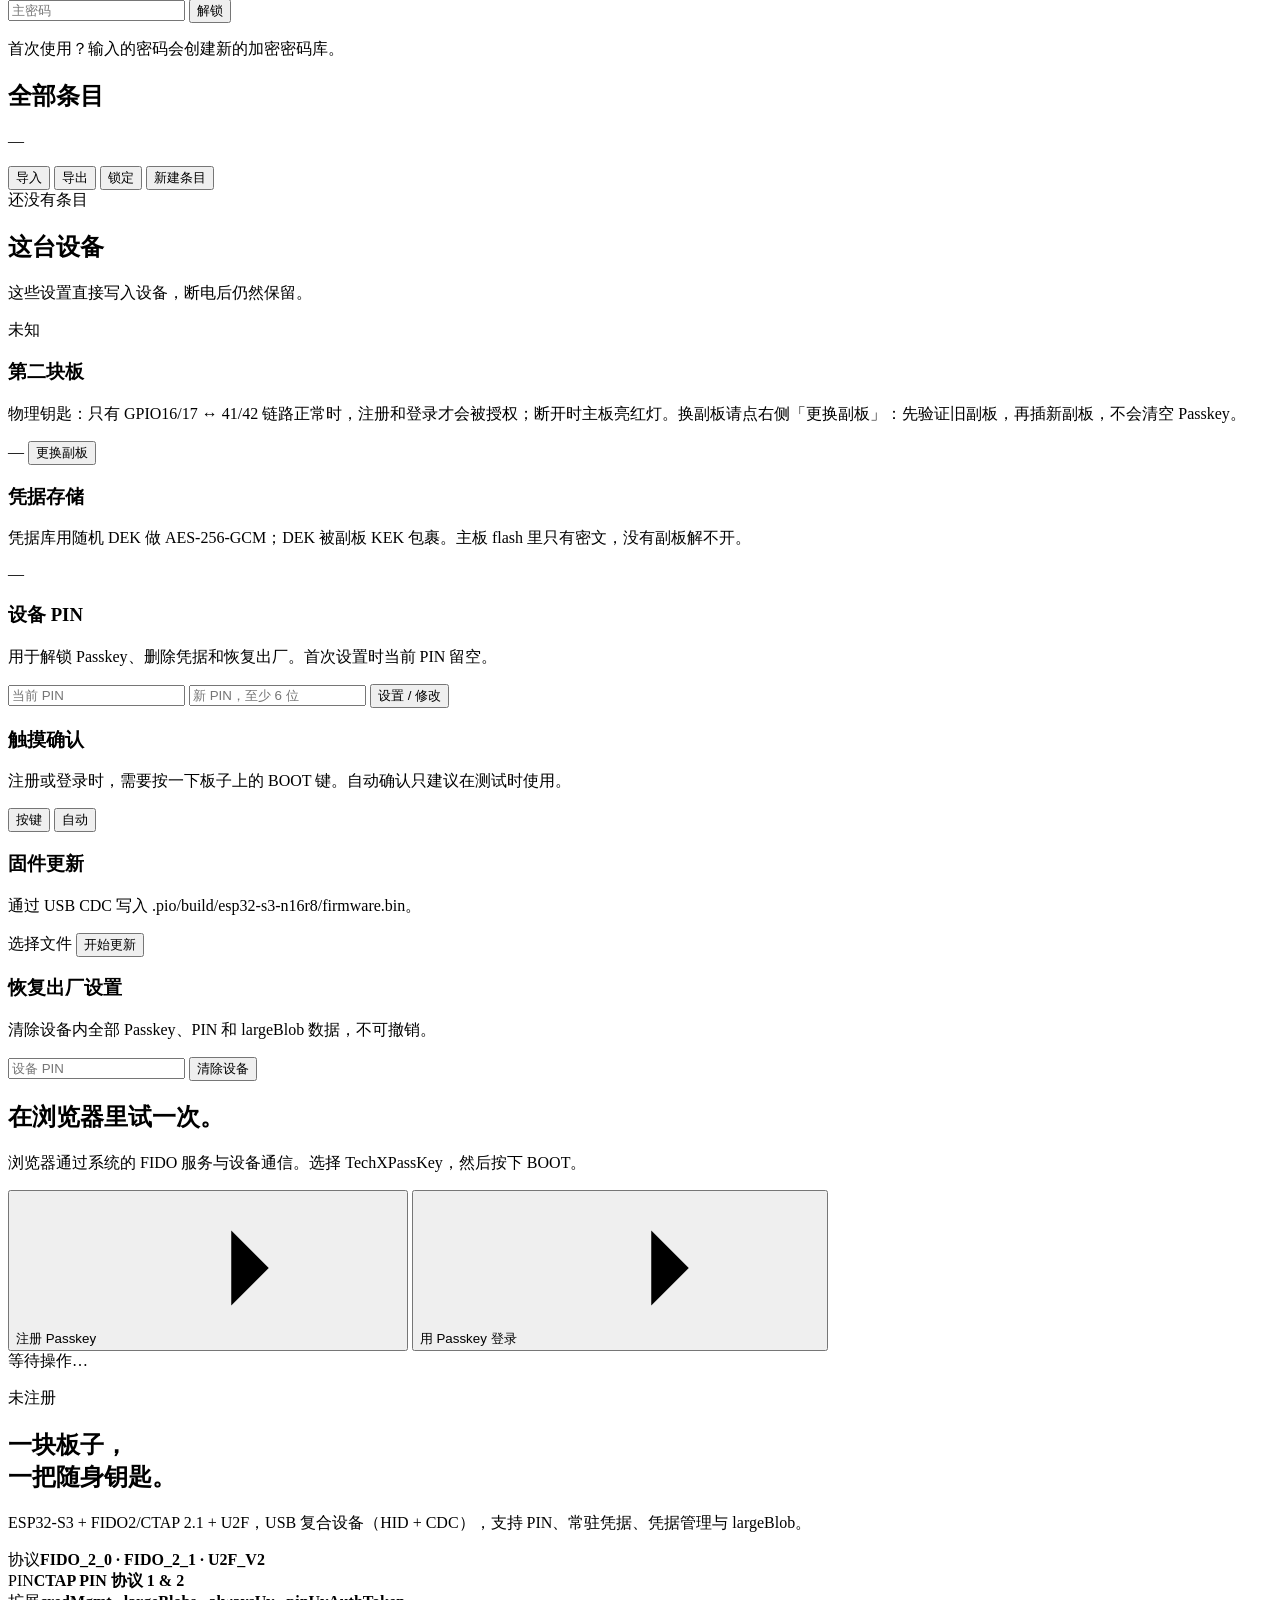
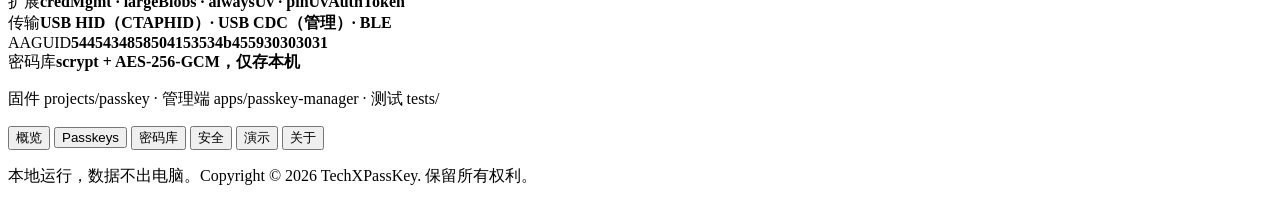
==== commit 7fee6233: "feat(security): wipe RAM on interlock loss and require 6-digit PINs" ====
--- a/manager/web/index.html
+++ b/manager/web/index.html
@@ -208,7 +208,7 @@
       </div>
       <form id="pin-form" class="setting-form wide">
         <input class="field" id="pin-current" type="password" placeholder="当前 PIN" autocomplete="off">
-        <input class="field" id="pin-new" type="password" placeholder="新 PIN，至少 4 位" autocomplete="new-password">
+        <input class="field" id="pin-new" type="password" placeholder="新 PIN，至少 6 位" autocomplete="new-password">
         <button class="btn primary small" type="submit" id="pin-submit">设置 / 修改</button>
       </form>
     </div>
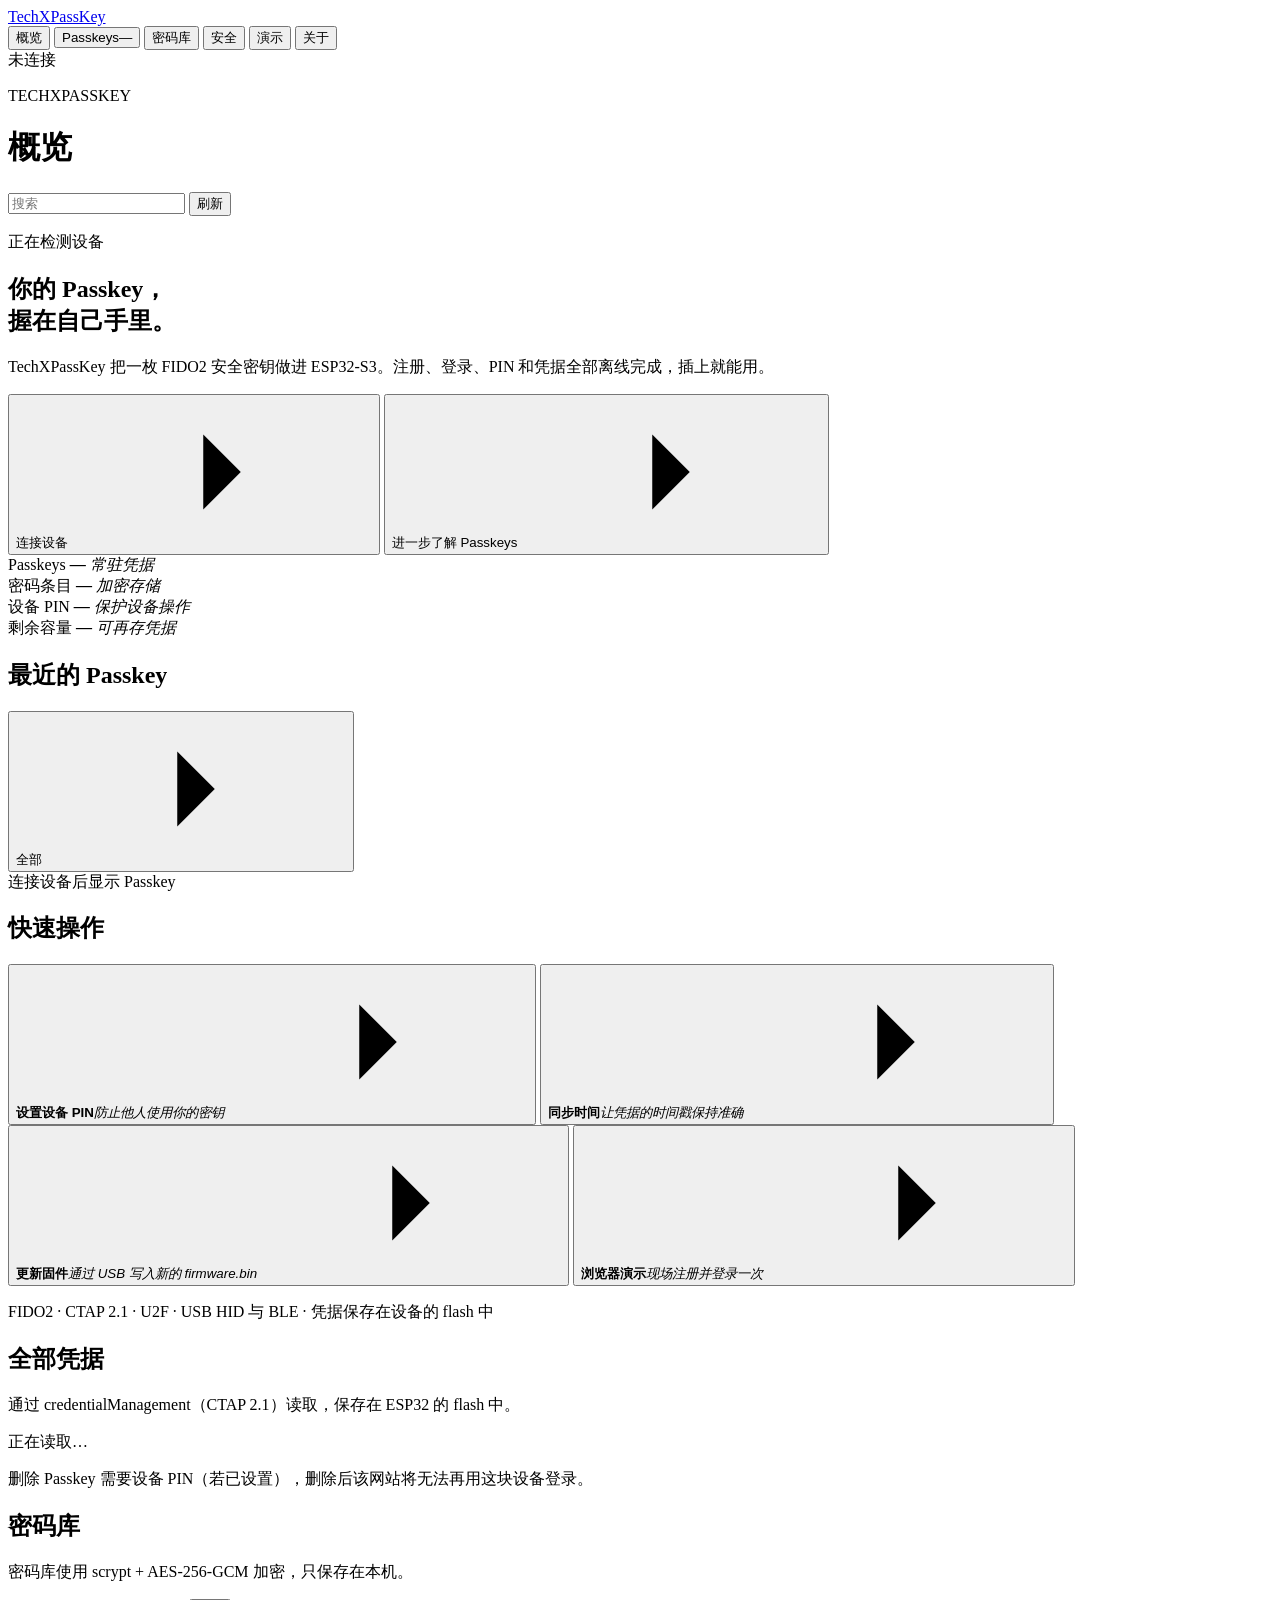
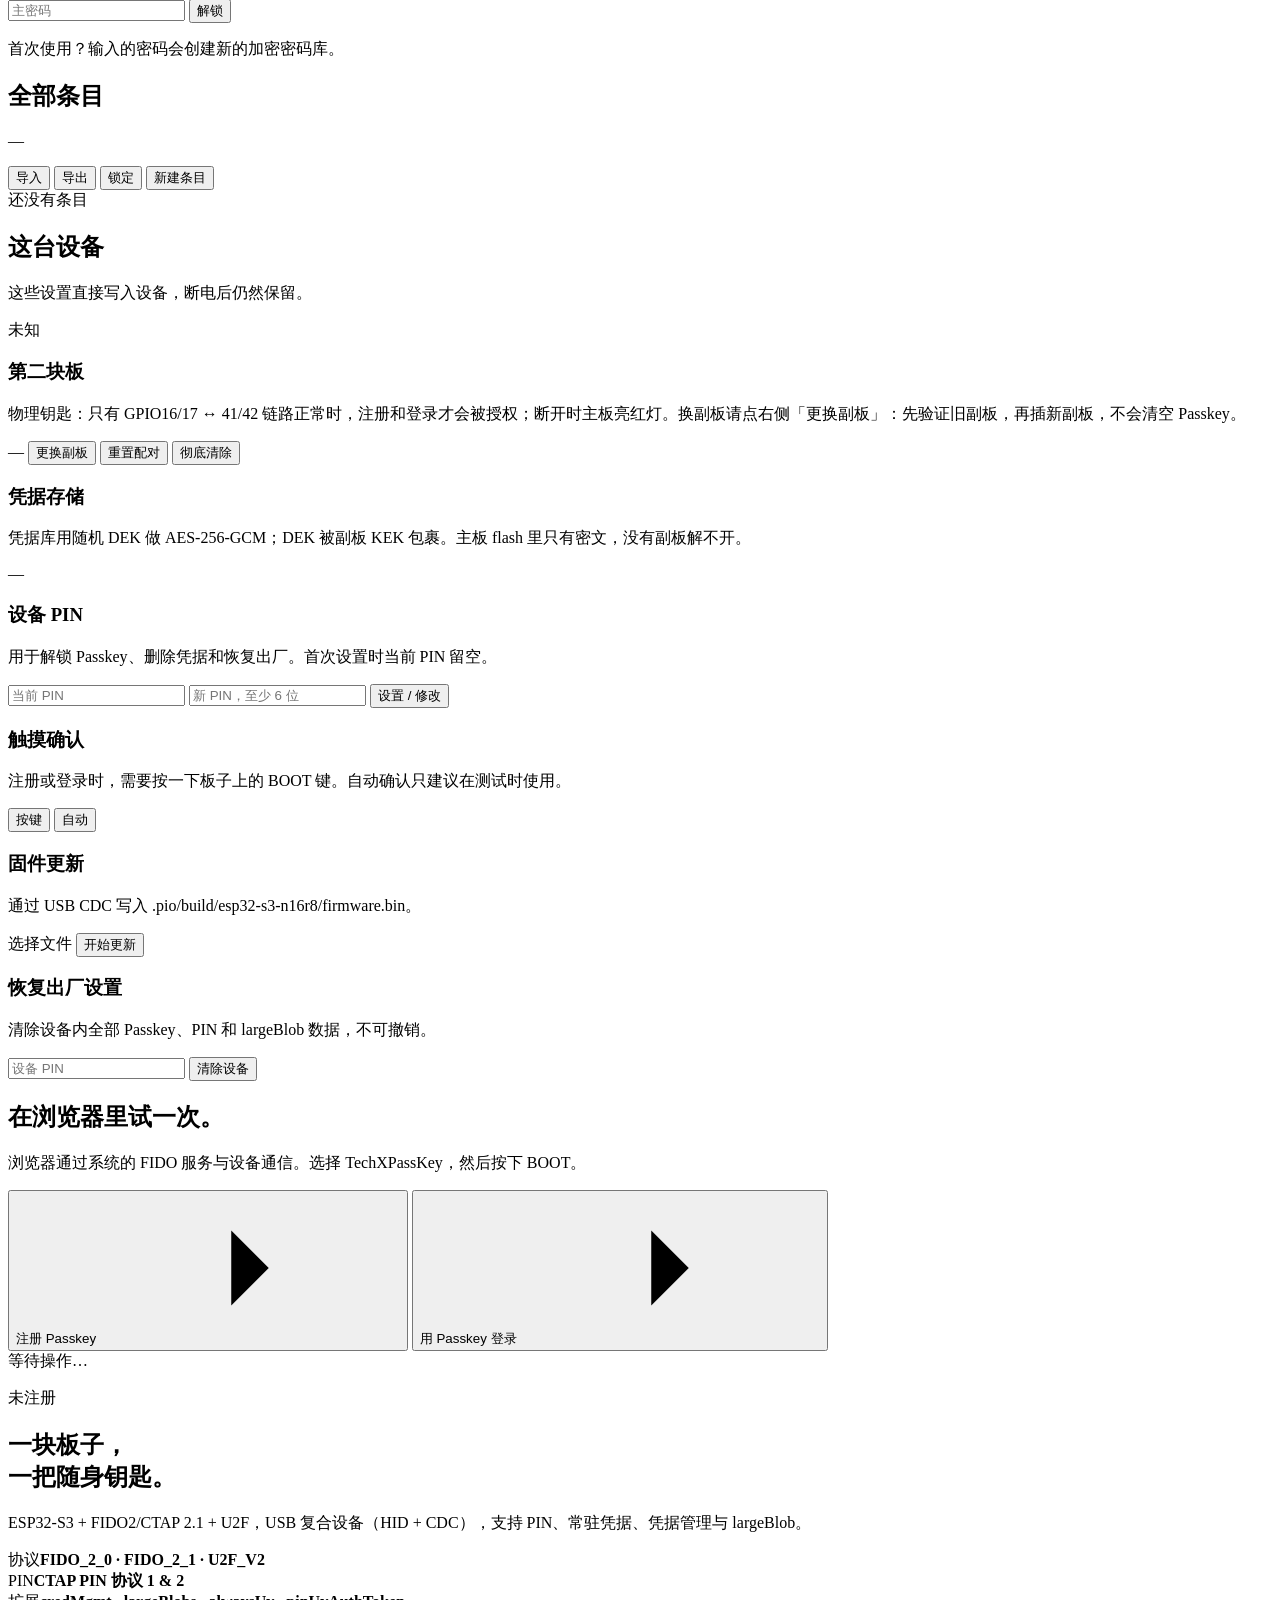
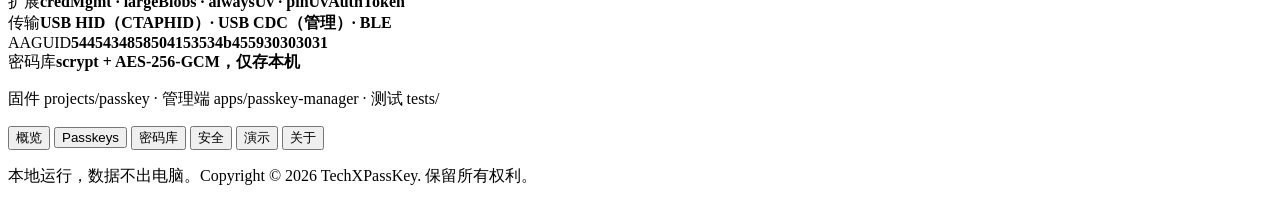
==== commit d8e2c3de: "feat(manager): reset pairing or wipe second board with PIN verification" ====
--- a/manager/web/index.html
+++ b/manager/web/index.html
@@ -188,6 +188,8 @@
       <div class="setting-control">
         <span class="pill" id="il-pill">—</span>
         <button class="btn ghost small" id="btn-replace-key">更换副板</button>
+        <button class="text-link" id="btn-relink-key">重置配对</button>
+        <button class="text-link danger" id="btn-wipe-key">彻底清除</button>
       </div>
     </div>
 
